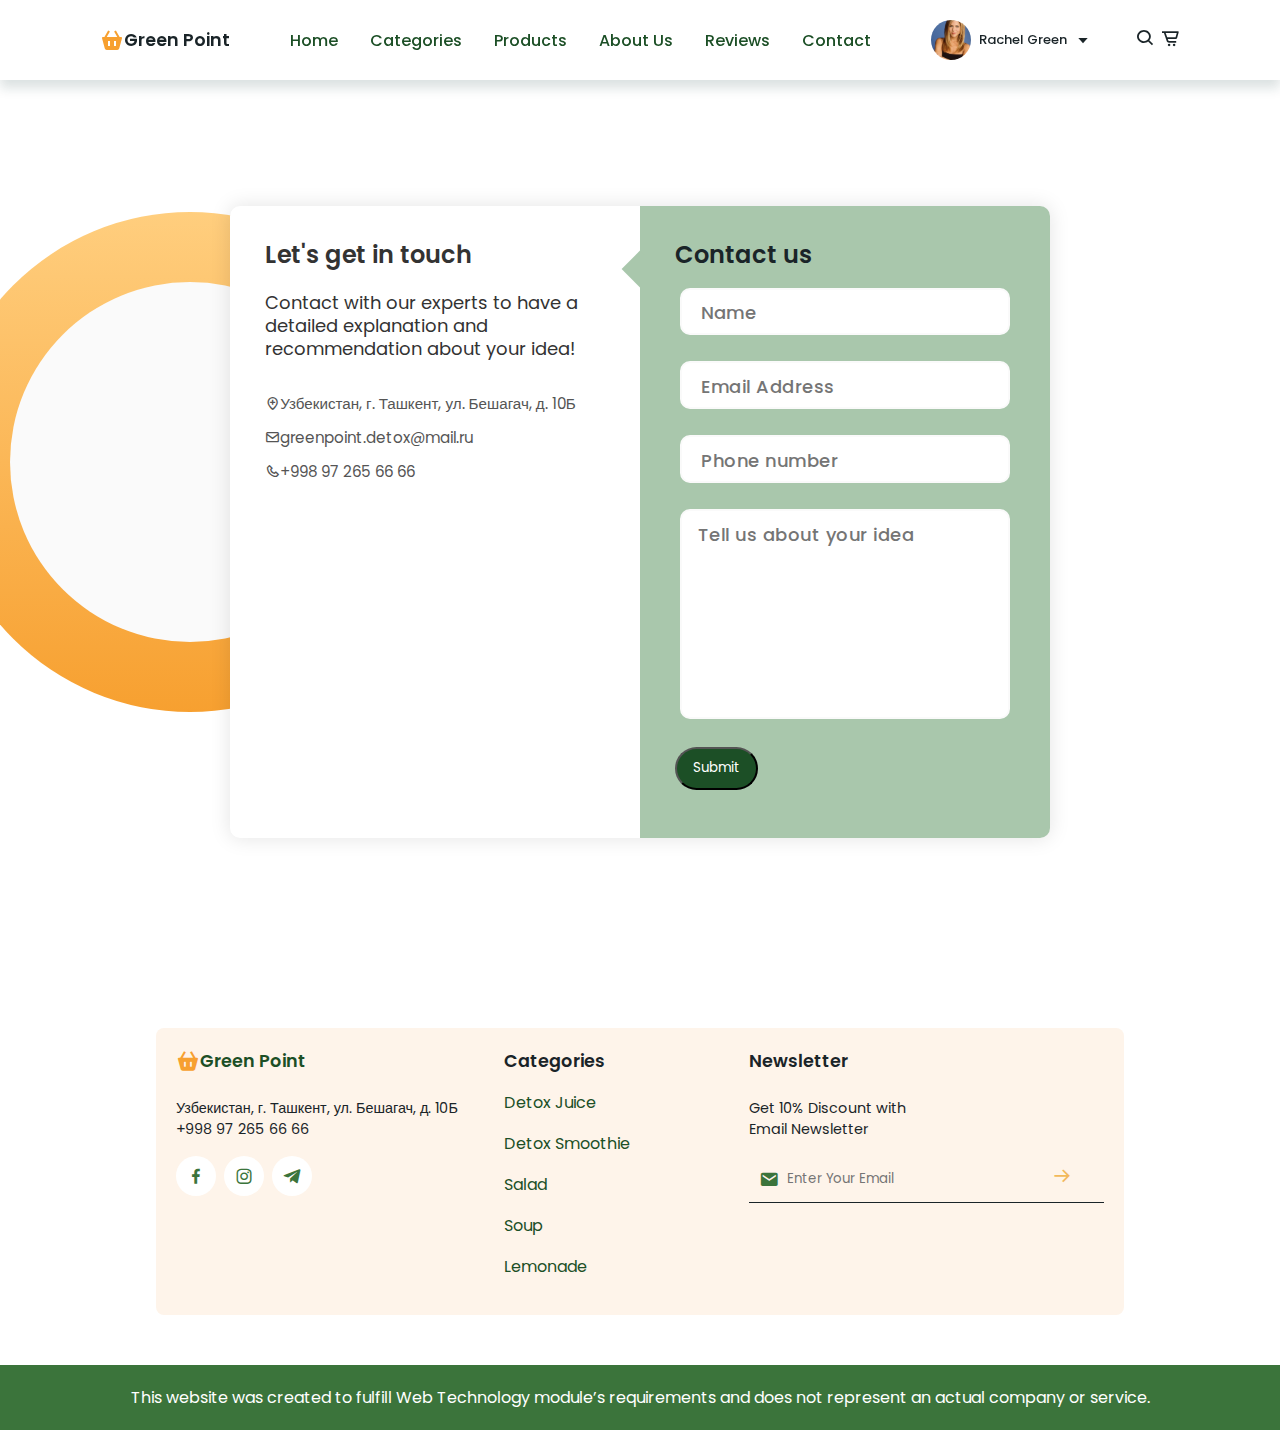
==== contact.html @ ccedce8c "Added contact page" ====
<!DOCTYPE html>
<html lang="en">
<head>
    <meta charset="UTF-8">
    <meta http-equiv="X-UA-Compatible" content="IE=edge">
    <meta name="viewport" content="width=device-width, initial-scale=1.0">
    <title>Green Point Website</title>
    <!-- Link To CSS -->
    <link rel="stylesheet" href="style.css">
    <!-- Box Icons -->
    <link rel="stylesheet" href="https://cdn.jsdelivr.net/npm/boxicons@latest/css/boxicons.min.css">

</head>
<body>
    <!-- Navigation Bar -->
    <header>
        <a href="#" class="logo"><i class='bx bxs-basket'></i></i>Green Point</a>

        <!-- Menu Icon -->
        <div class="bx bx-menu" id="menu-icon"></div>

        <!-- Navigation List -->
        <ul class="navbar">
            <li><a href="index.html">Home</a></li>
            <li><a href="index.html#categories">Categories</a></li>
            <li><a href="index.html#product">Products</a></li>
            <li><a href="index.html#about">About Us</a></li>
            <li><a href="index.html#reviews">Reviews</a></li>
            <li><a href="contact.html" class="active">Contact</a></li>
        </ul>
        <!-- Profile -->
        <div class="profile">
            <img src="img/profile.jpg" alt="">
            <span>Rachel Green</span>
            <i class='bx bx-caret-down' ></i>
        </div>
         <!-- Icons-->
         <div class="header-icons">
          <i class='bx bx-search' id="search-icon"></i>
          <i class='bx bx-cart-alt' id="cart-icon"></i>
      </div>
      <!-- Search Box -->
      <div class="search-box">
          <input type="search" name="" id="" placeholder="Search Here...">
      </div>
      <!-- Cart Box -->
      <div class="cart">
          <!-- Box 1-->
          <div class="box">
              <img src="img/new1.jpg" alt="">
          <div class="text">
              <h3>Green Mix</h3>
              <span>30,000 soums</span>
          </div>
          <i class='bx bxs-trash-alt'></i>
          </div>
          <!-- Box 2-->
          <div class="box">
              <img src="img/new2.jpg" alt="">
          <div class="text">
              <h3>Citrus Power</h3>
              <span>40,000 soums</span>
          </div>
          <i class='bx bxs-trash-alt'></i>
          </div>
          <h2>Total:   70,000 soums</h2>
          <a href="#" class="btn">Checkout</a>
      </div>
    </header>

    <section class="contact" id="contact">
      <div class="contact-container">

        <span class="big-circle"></span>
      <div class="form-big">
        <div class="contact-info">
          <h3 class="title">Let's get in touch</h3>
          <p class="text">
            Contact with our experts to have a detailed explanation and recommendation about your idea!
          </p>

          <div class="info">
            <div class="information">
              <i class='bx bx-location-plus'></i>
              <p>Узбекистан, г. Ташкент, ул. Бешагач, д. 10Б</p>
            </div>
            <div class="information">
              <i class='bx bx-envelope'></i>
              <p>greenpoint.detox@mail.ru</p>
            </div>
            <div class="information">
              <i class='bx bx-phone'></i>
              <p>+998 97 265 66 66</p>
            </div>
          </div>

          <div class="map">
            <iframe src="https://www.google.com/maps/embed?pb=!1m18!1m12!1m3!1d24552624.197750717!2d35.
            50269000000001!3d41.3056763!2m3!1f0!2f0!3f0!3m2!1i1024!2i768!4f13.1!3m3!1m2!1s0x38ae8b78e790c819%3A0x9434586dd9fb2f27!
            2sGreen%20Point!5e0!3m2!1sko!2s!4v1669122535889!5m2!1sko!2s" width="320" height="300" style="border:0;" 
            allowfullscreen="" loading="lazy" referrerpolicy="no-referrer-when-downgrade"></iframe>
          </div>
        </div>

        <div class="contact-form">
          <form  id="form" >
            <h3 class="title">Contact us</h3>
            <div class="input-container">
              <input type="text" placeholder="Name" class="input" id='username'/>
           
              <small>Error message</small>
            </div>

            <div class="input-container">
              <input type="email" name="email" placeholder="Email Address" class="input" id="email"/>
             
              <small>Error message</small>
            </div>

            <div class="input-container">
              <input type="tel" name="phone" placeholder="Phone number" class="input" id="phone"/>
            
              <small>Error message</small>
            </div>

            <div class="input-container">
              <textarea name="message" placeholder=" Tell us about your idea" class="input" id="text"></textarea>
              <small class="messageE">Error message</small>
            </div>

             <button class="btn">Submit</button>
          </form>
            
        </div>
      </div>

      </div>
      
    </section>


    <!-- Footer Section -->
    <section class="footer" id="footer">
        <div class="footer-box">
            <a href="#" class="logo"><i class='bx bxs-basket'></i>Green Point</a>
            <p>Узбекистан, г. Ташкент, ул. Бешагач, д. 10Б<br>+998 97 265 66 66</p>
            <div class="social">
                <li><a href="https://www.facebook.com/greenpoint.uz/" target="_blank"><i class='bx bxl-facebook'></i></a></li>
                <li><a href="https://www.instagram.com/greenpoint_uz/" target="_blank"><i class='bx bxl-instagram'></i></a></li>
                <li><a href="https://t.me/Greenpointuz" target="_blank"><i class='bx bxl-telegram'></i></a></li>
            </div>
        </div>
        <div class="footer-box">
            <h2>Categories</h2>
            <a href="index.html#categories">Detox Juice</a>
            <a href="index.html#categories">Detox Smoothie</a>
            <a href="index.html#categories">Salad</a>
            <a href="index.html#categories">Soup</a>
            <a href="index.html#categories">Lemonade</a>
        </div>
        <div class="footer-box">
            <h2>Newsletter</h2>
            <p>Get 10% Discount with <br>Email Newsletter</p>
            <form action="#">
              <i class='bx bxs-envelope'></i>
              <input type="email" id="user_email" placeholder="Enter Your Email">
              <li><a href="#" onclick="return false;" id="submit-message"><i class='bx bx-arrow-back bx-rotate-180'></i></a></li>
            </form>
        </div>
    </section>
    <br><br>
    <!-- Copyright-->
    <div class="copyright">
        <p>This website was created to fulfill Web Technology module’s 
          requirements and does not represent an actual company or service.</p>
    </div>


    <!-- Link to JS -->
    <script src="main.js"></script>
    
</body>
</html>
---- style.css ----
/* Google Fonts */
@import url('https://fonts.googleapis.com/css2?family=Poppins:wght@200;300;400;500;600;700;900&display=swap');
*{
    font-family: 'Poppins', sans-serif;
    margin: 0;
    padding: 0;
    box-sizing: border-box;
    list-style: none;
    text-decoration: none;
    scroll-padding-top: 2rem;
    scroll-behavior: smooth;
}

/* Some Variables */
:root{
    --green-color: #1c4f26;
    --green2-color: #3b743b;
    --light-green-color: #a9c7ac;
    --orange-color: #f7a030;
    --light-orange-color: #f2b95c;
    --text-color: #1a2428;
    --bg-color: #fff;
    --box-shadow: 2px 2px 10px 4px rgb(14 55 54 / 15%);
}
/* Scroll bar */
::-webkit-scrollbar{
    width: 0.5rem;
    background: var(--light-green-color);
}
::-webkit-scrollbar-thumb{
    width: 0.5rem;
    background: var(--green-color);
}
section{
    padding: 4.5rem 0 1.5rem;
}
img {
    width: 100%;
}
body{
    color: var(--text-color);
}
header{
    position: fixed;
    width: 100%;
    top: 0;
    right: 0;
    z-index: 1000;
    display: flex;
    align-items: center;
    justify-content: space-between;
    background: var(--bg-color);
    box-shadow: 0 8px 11px rgb(14 55 54 / 15%);
    padding: 20px 100px;
    transition: 0.5s;
}
.profile{
    display: flex;
    align-items: center;
    column-gap: 0.5rem;
    cursor: pointer;
}
.profile img{
    width: 40px;
    height: 40px;
    object-fit: cover;
    object-position: center;
    border-radius: 50%;
}
.profile span{
    font-size: 13px;
    font-weight: 500;
}
.logo{
    display: flex;
    align-items: center;
    font-size: 1.1rem;
    font-weight: 600;
    color: var(--text-color);
    column-gap: 0.5 rem
}
.logo .bx{
    font-size: 24px;
    color: var(--orange-color);
}
.navbar{
    display: flex;
    column-gap: 0.5 rem;
}
.navbar a{
    font-size: 1rem;
    font-weight: 500;
    color: var(--green-color);
    padding: 0.5rem 1rem;
}
.navbar a:hover, .navbar .home-active{
    background: var(--light-green-color);
    border-radius: 5rem;
    color: var(--bg-color);
    transition: 0.5s;
}
.header-icons{
    font-size: 20px;
    cursor: pointer;
    z-index: 100000;
}
.search-box{
    position: absolute;
    top: 110%;
    right: -100%;
}
.search-box input{
    padding: 10px;
    border: none;
    outline: none;
    border-radius: 0.5rem;
    width: 280px;
    box-shadow: var(--box-shadow);
}
.search-box.active{
    right: 1rem;
    transition: 0.2s;
}
.cart{
    position: absolute;
    top: 110%;
    right: -100%;
    display: flex;
    flex-direction: column;
    align-items: center;
    row-gap: 0.5rem;
    background: var(--bg-color);
    padding: 20px;
    border-radius: 0.5rem;
    box-shadow: var(--box-shadow);
}
.cart img{
    width: 100px;
}
.cart .box{
    display: flex;
    align-items: center;
    column-gap: 2rem;
}
.cart .box .text h3{
    font-size: 1rem;
}
.cart .box .bx{
    font-size: 24px;
}
.cart .box .bx:hover{
    color: var(--light-orange-color);
}
.cart h2{
    font-size: 1.1rem;
    font-weight: 600;
}
.cart.active{
    right: 1rem;
    transition: 0.2s;
}
#menu-icon{
    font-size: 24px;
    cursor: pointer;
    z-index: 10001;
    display: none;
}
section{
    padding: 4.5 rem 0 1.5rem;

}
.container{
    position: relative;
    width: 100;
    min-height: 640px;
    display: flex;
    align-items: center;
    background: url(img/background.png);
    background-repeat: no-repeat;
    background-size: cover;
    background-position: center;
    overflow: hidden;
}
.container img{
    width: 550px;
    position: absolute;
    right: 200px;
}
.home-text{
    padding: 0 150px;
}
.home-text span{
    font-weight: 400;
    text-transform: uppercase;
    color: var(--light-green-color);
}
.home-text h1{
    font-size: 1.7rem;
    font-weight: 700;
    margin-bottom: 1rem;
}
.btn{
    padding: 0.6rem 1rem;
    background: var(--green-color);
    color: var(--bg-color);
    font-weight: 400;
    border-radius: 5rem;
    display: flex;
    align-items: center;
    justify-content: space-between;
    column-gap: 0.5rem;
    max-width: 160px;
}
.btn .bx{
    padding: 4px;
    background: var(--bg-color);
    color: var(--text-color);
    border-radius: 1rem;
    font-size: 20px;
    margin: auto;
}
.btn:hover{
    background: var(--light-orange-color);
    transition: 0.2s ease;
}
.swiper-button-next{
    background: url(img/right-arrow.png);
    background-repeat: no-repeat;
    background-size: 100% auto;
    background-position: center;
    margin-right: 20px;
}
.swiper-button-next::after{
    display: none;
}
.swiper-button-prev{
    background: url(img/left-arrow.png);
    background-repeat: no-repeat;
    background-size: 100% auto;
    background-position: center;
    margin-left: 20px;
}
.swiper-button-prev::after{
    display: none;
}
.heading{
    display: flex;
    justify-content: space-between;
    align-items: center;
}
.heading h1{
    font-size: 1.6rem;
    font-weight: 600;
}
.heading span{
    color: var(--green2-color);
}
.categories{
    max-width: 968px;
    margin-left: auto;
    margin-right: auto;
}
.categories-container{
    display: grid;
    grid-template-columns: repeat(auto-fit, minmax(180px, auto));
    gap: 1rem;
    margin-top: 2rem;
}
.categories-container .box{
    position: relative;
    display: flex;
    flex-direction: column;
    align-items: center;
    padding: 20px;
    border-radius: 0.5rem;
}
.categories-container .box img{
    width: 100%;
    object-fit: contain;
    object-position: center;
}
.categories-container .box h2{
    margin-top: 0.5rem;
    font-size: 1rem;
    font-weight: 600;
}
.categories-container .box span{
    font-size: 0.8rem;
    font-weight: 400;
    margin-bottom: 0.8rem;
}
.categories-container .box .bx{
    padding: 10px;
    background: var(--light-green-color);
    color: var(--bg-color);
    border-radius: 5rem;
    margin-top: 2rem;
    position: absolute;
    bottom: -8%;
    display: none;
}
.categories-container .box .bx:hover{
    background: var(--light-orange-color);
    transition: 0.2s all linear;
}
.categories-container .box:hover .bx{
        display: block;
        transition: 0.2s all linear;
}
.box1{
    background: #fef4ea;
}
.box2{
    background: #e9f4e3;
}
.box3{
    background: #faeaea;
}
.box4{
    background: #eeeef9;
}.box5{
    background: #f7f6d7;
}
.products{
    max-width: 968px;
    margin-left: auto;
    margin-right: auto;
}
.products-container{
    display: grid;
    grid-template-columns: repeat(auto-fit, minmax(260px, auto));
    gap: 1rem;
    margin-top: 2rem;
}
.products-container .box{
    padding: 20px;
    box-shadow: 1px 2px 11px 4px rgb(14 55 54 / 15%);
    border-radius: 0.5rem;
    position: relative;
}
.products-container .box img{
    width: 100%;
    height: 200px;
    object-fit: contain;
    object-position: center;
}
.products-container .box span{
    font-weight: 500;
    font-size: 13px;
}
.products-container .box h2{
    font-size: 1.2rem;
    font-weight: 600;
}
.products-container .box .price{
    font-size: 1rem;
    font-weight: 600;
    margin-top: 0.5rem;
    color: var(--light-orange-color);
}
.products-container .box .bx-cart-alt{
    position: absolute;
    right: 0;
    bottom: 0;
    padding: 10px;
    background: var(--light-green-color);
    font-size: 20px;
    border-radius: 0.5rem 0 0,5rem 0;
}
.products-container .box .bx-cart-alt:hover{
    background: var(--orange-color);
    transition: 0.2s all linear;
}
.products-container .box .bx-heart{
    position: absolute;
    top: 1rem;
    right: 1rem;
    font-size: 20px;
    color: var(--light-orange-color);
}
.products-container .box .discount{
    position: absolute;
    top: 1rem;
    left: 0;
    background: var(--light-orange-color);
    color: var(--bg-color);
    padding: 2px 18px;
    clip-path: polygon(100% 0%, 75% 50%, 100% 100%, 0 100%, 0% 50%, 0 0);
}
.about{
    max-width: 968px;
    margin-left: auto;
    margin-right: auto;
    display: grid;
    grid-template-columns: repeat(auto-fit, minmax(21rem, auto));
    align-items: center;
    gap: 1.5rem;
}
.about-text span{
    font-weight: 600;
    text-transform: uppercase;
    color: var(--green2-color);
}
.about-text p{
    margin: 0.5rem 0 1rem;
}
.reviews{
    max-width: 968px;
    margin-left: auto;
    margin-right: auto;
}
.reviews h2{
    text-align: center;
    font-size: 1.6rem;
    font-weight: 600;
}
.reviews-container{
    display: grid;
    grid-template-columns: repeat(auto-fit, minmax(100px, auto));
    align-items: center;
    gap: 1.5rem;
    margin-top: 2rem;
}
.reviews-container .box{
    padding: 20px;
    box-shadow: 1px 2px 11px 4px rgb(14 55 54 / 15%);
    border-radius: 0.5rem;
    border-bottom: 7px solid var(--green2-color);
}
.reviews-container .box:hover{
    transform: translateY(10px);
    transition: 0.2s all linear;
}
.reviews-container .box .bx{
    font-size: 24px;
    color: var(--green2-color);
}
.reviews-container .box .stars .bx{
    font-size: 1rem;
    color: var(--light-orange-color);
}
.reviews-container .box p{
    font-size: 0.9rem;
}
.review-profile{
    display: flex;
    align-items: center;
    margin-top: 1rem;
    column-gap: 0.5rem;
}
.review-profile img{
    width: 60px;
    height: 60px;
    border-radius: 50%;
    object-fit: cover;
    object-position: center;
}
.review-profile h3{
    font-size: 1rem;
    font-weight: 600;
}
.footer{
    max-width: 968px;
    margin-left: auto;
    margin-right: auto;
    display: grid;
    grid-template-columns: repeat(auto-fit, minmax(200px, auto));
    gap: 1.5rem;
    margin-top: 2rem;
    background: #fef4ea;
    border-radius: 0.5rem;
    padding: 20px;
}
.footer-box{
    display: flex;
    flex-direction: column;
}
.footer-box p{
    font-size: 0.9rem;
    margin: 0.5rem 0 1rem;
}
.social{
    display: flex;
    align-items: center;
    column-gap: 0.5rem;
}
.social .bx{
    padding: 10px;
    background: var(--bg-color);
    color: var(--green2-color);
    border-radius: 5rem;
    font-size: 20px;
}
.social .bx:hover{
    background: var(--green2-color);
    color: var(--bg-color);
    transition: 0.2s all linear;
}
.footer-box h2{
    font-size: 1.1rem;
    font-weight: 600;
    margin-bottom: 1rem;
}
.footer-box a{
    color: var(--green-color);
    margin-bottom: 1rem;
}
.footer-box a:hover{
    color: var(--light-orange-color);
}
.footer-box form{
    border-bottom: 1px solid var(--text-color);
    padding: 10px;
    display: flex;
    align-items: center;
    column-gap: 0.5rem;
}
.footer-box form input{
    background: transparent;
    border: none;
    outline: none;
}
.footer-box form .bx{
    font-size: 20px;
    color: var(--light-orange-color);
    cursor: pointer;
}
.footer-box form .bxs-envelope{
    color: var(--green2-color);
}
.copyright{
    text-align: center;
    color: var(--bg-color);
    padding: 20px;
    background-color: var(--green2-color);
}
/* Responsive */
@media (max-width:1080px){
    header{
        padding:  18px 60px;
    }
    .home-text{
        padding: 0 100px;
    }
    .container img{
        right: 50px;
    }
}
@media (max-width: 990px){
    header{
        padding: 18px 4%;
    }
    section{
        padding: 50px 4%;
    }
    .home-text h1{
        font-size: 2rem;
    }
    .home-text{
        padding: 0 5%;
    }
    .swiper-button-next{
        margin: 0;
    }
    .swiper-button-prev{
        margin: 0;
    }
    .review-profile h3{
        font-size: 0.7rem;
    }
}
@media (max-width: 850px){
    header{ 
        padding: 12px 4%;
    }
    #menu-icon{
        display: initial;
    }
    .navbar{
        position: absolute;
        top: -570px;
        left: 0;
        right: 0;
        display: flex;
        flex-direction: column;
        background: var(--bg-color);
        box-shadow: 4px 4px 0 4px rgb(14 55 54 / 15%);
        transition: 0.2s all linear;
        text-align: left;
    }
    .navbar a{
        padding: 1rem;
        margin: 1rem;
        display: block;
    }
    .navbar a:hover, .navbar .home-active{
        border-radius: 0.5rem;
        color: var(--bg-color);
    }
    .navbar.active{
        top: 100%;
    }
    .home-text h1{
        font-size:  1.7rem;
    }
    .container img{
        width: 390px;
    }
    .btn{
        padding: 0.6rem 1.2rem;
    }
    .products-container{
        grid-template-columns: repeat(auto-fit, minmax(244px, auto));
    }
    .review-profile h3{
        font-size: 0.7rem;
    }
}
@media (max-width:712px){
    .container img{
        right: 20px;
    }
    .heading h1{
        font-size: 1.2rem;
    }
    .about{
        grid-template-columns: repeat(auto-fit, minmax(20rem, auto));
    }
    .about img{
        order: 2;
    }
    .about-text{
        text-align: center;
        display: flex;
        flex-direction: column;
        align-items: center;
        justify-content: center;
    }
    .btn{
        max-width: 164px;
    }
    .reviews h2{
        font-size: 1.2rem;
    }
    .review-profile h3{
        font-size: 0.7rem;
    }
}  
@media (max-width: 640px){
    .container img{
        right: 0;
        width: 370px;
    }
    .review-profile h3{
        font-size: 0.7rem;
    }
}
@media (max-width: 550px){
    .container img{
        right: 0;
        width: 370px;
        object-fit: contain;
    }
}
@media (max-width: 380px){
   .logo{
    font-size: 1rem;
   }
   .profile img{
    width: 30px;
    height: 30px;
   }
   .profile span{
    font-size: 10px;
   }
   .home-text{
    padding-bottom: 17rem;
   }
   .home-text span{
    font-size: 0.8rem;
   }
   .home-text h1{
    font-size: 1.4rem;
   }
   .heading{
    flex-direction: column;
    text-align: center;
   }
   .heading .btn{
    margin-top: 1rem;
   }
   .categories-container{
    gap: 1.5rem;
   }
}

/*  Contact us page css codes*/
.contact-container {
	position: relative;
	width: 100%;
	min-height: 100vh;
	padding: 2rem;
	background-color: var(--bg-color);
	overflow: hidden;
	display: flex;
	align-items: center;
	justify-content: center;
}

.form-big {
	width: 80%;
	max-width: 820px;
	background-color: var(--bg-color);
	border-radius: 10px;
	box-shadow: 0 0 20px 1px rgba(0, 0, 0, 0.1);
	z-index: 100;
	overflow: hidden;
	display: grid;
	grid-template-columns: repeat(2, 1fr);
}
.circle {
	border-radius: 50%;
	background: linear-gradient(135deg, transparent 20%, var(--light-green-color));
	position: absolute;
}

.contact-form {
	background-color: var(--light-green-color);
	position: relative;
}

.contact-form:before {
	content: "";
	position: absolute;
	width: 26px;
	height: 26px;
	background-color: var(--light-green-color);
	transform: rotate(45deg);
	top: 50px;
	left: -13px;
}

form {
	padding: 2.3rem 2.2rem;
	z-index: 10;
	overflow: hidden;
	position: relative;
}

.title {
	color: var(--text-color);
	font-weight: 600;
	font-size: 1.5rem;
	line-height: 1;
	margin-bottom: 0.7rem;
}

.input-container {
	position: relative;
	margin: 1rem 0;
	padding: 5px;
}

.input-container.success textarea,
.input-container.success input {
	border-color: var(--green2-color);
	border-width: 3px;
}

.input-container.error textarea,
.input-container.error input {
	border-color: var(--light-orange-color);
	border-width: 3px;
}

.input-container.error textarea.input {
	border-color: var(--light-orange-color);
	border-width: 3px;
}

.input-container.error .messageE {
	color: var(--light-orange-color);
	margin-top: 170px;
}

.input-container input {
	background-color: white;
	padding-bottom: 7px;
}
.input-container.error small {
	visibility: visible;
	color: var(--light-orange-color);
	font-size: 16px;
}

.input-container small {
	visibility: hidden;
	position: absolute;
	top: 50px;
	bottom: 0;
	left: 20px;
}

.input-container .btn {
	outline: none;
}

.input {
	width: 100%;
	outline: none;
	border: 2px solid #fafafa;
	background: none;
	padding: 0.6rem 1.2rem;
	color: #333;
	font-weight: 500;
	font-size: 18px;
	letter-spacing: 0.5px;
	border-radius: 10px;
	transition: 0.3s;
}
.input-container > textarea {
	width: 100%;
	max-width: 100%;
	padding: 10px;
	min-height: 210px;
	border-radius: 10px;
	resize: none;
	background-color: white;
	overflow-y: auto;
}

.contact-info {
	padding: 2.3rem 2.2rem;
	position: relative;
}

.contact-info .title {
	color: #333;
	font-weight: 600;
}

.text {
	color: #333;
	margin: 1.5rem 0 2rem 0;
	line-height: 23px;
	font-size: 18px;
}

.information {
	display: flex;
	color: #555;
	margin: 0.7rem 0;
	align-items: center;
	font-size: 0.95rem;
}

.contact-info:before {
	content: "";
	position: absolute;
	width: 110px;
	height: 100px;
	border: 22px solid(var(--light-green-color));
	border-radius: 50%;
	bottom: -77px;
	right: 50px;
	opacity: 0.3;
}

.big-circle {
	position: absolute;
	width: 500px;
	height: 500px;
	border-radius: 50%;
	background: linear-gradient(to bottom, #ffce7e, var(--orange-color));
	bottom: 50%;
	right: 50%;
	transform: translate(-40%, 38%);
}

.big-circle:after {
	content: "";
	position: absolute;
	width: 360px;
	height: 360px;
	background-color: #fafafa;
	border-radius: 50%;
	top: calc(50% - 180px);
	left: calc(50% - 180px);
}

@media (max-width: 850px) {
	.form-big {
		grid-template-columns: 1fr;
	}

	.contact-info:before {
		bottom: initial;
		top: -75px;
		right: 65px;
		transform: scale(0.95);
	}

	.contact-form:before {
		top: -13px;
		left: initial;
		right: 70px;
	}

}
@media (max-width: 480px) {
	.contact-container {
		padding: 1.5rem;
	}

	.contact-info:before {
		display: none;
	}

	form,
	.contact-info {
		padding: 1.7rem 1.6rem;
	}
}
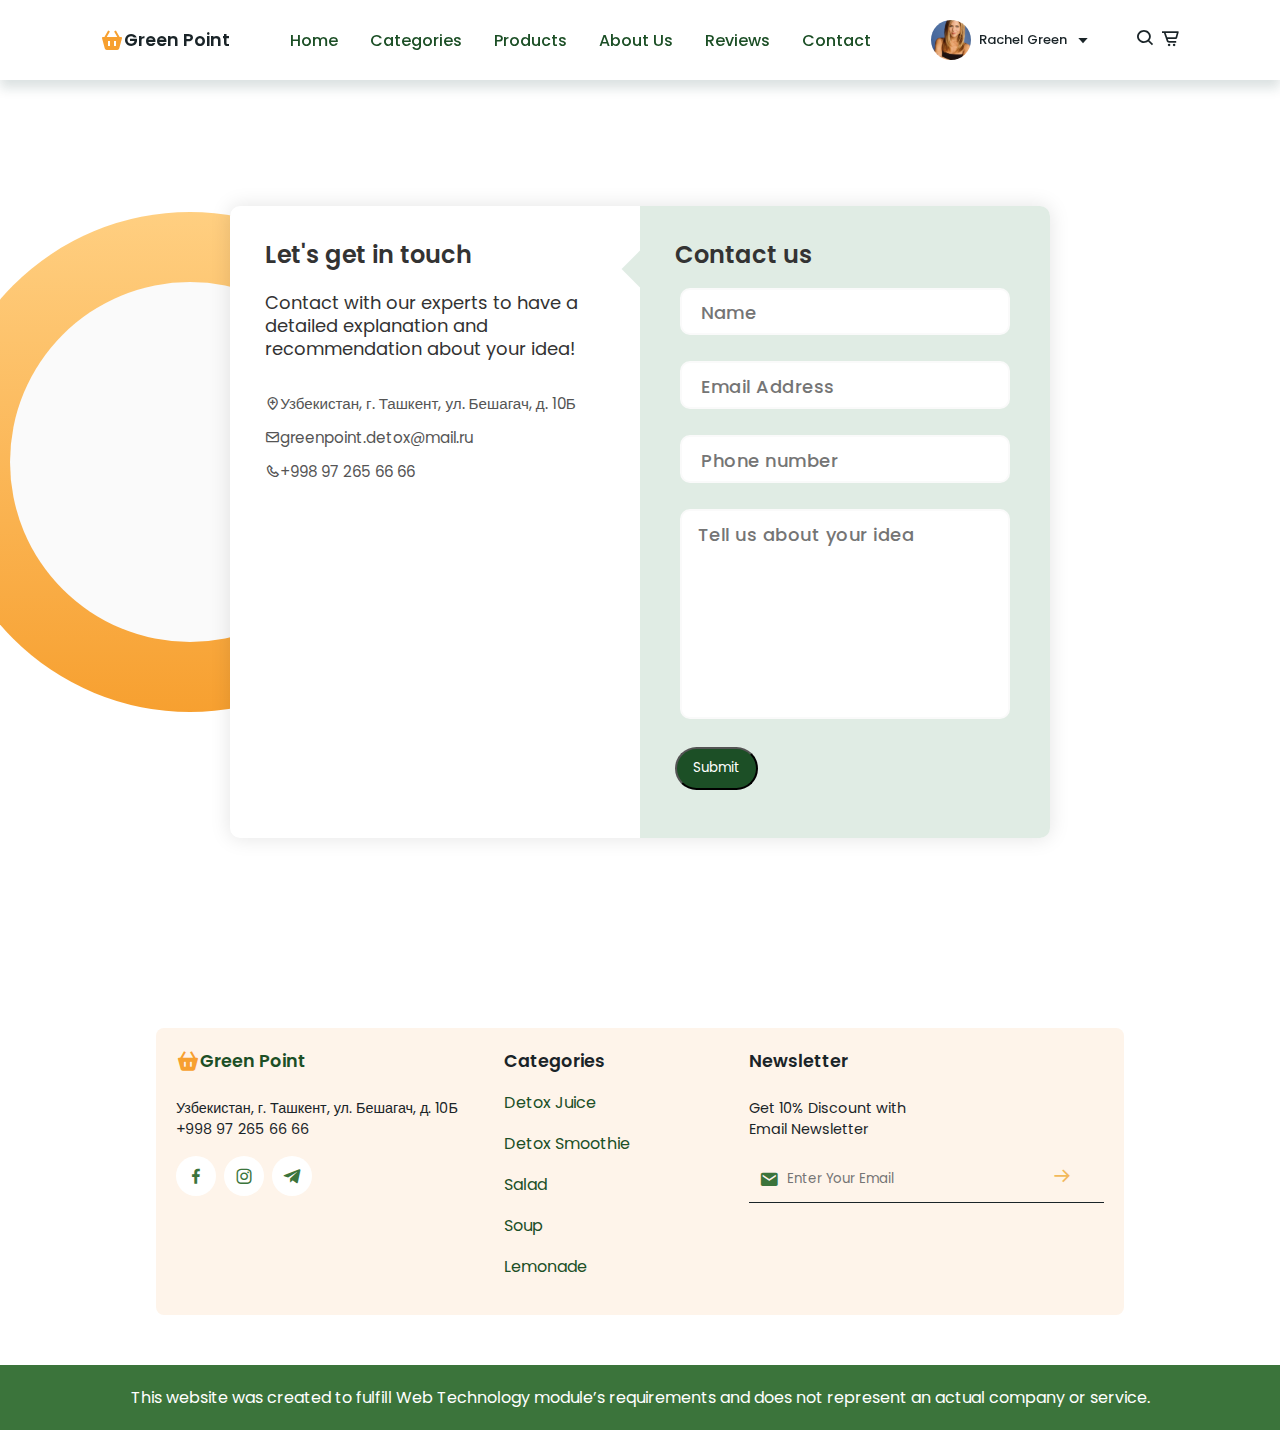
==== commit 084bfff0: "Contact form validation" ====
--- a/contact.html
+++ b/contact.html
@@ -4,7 +4,7 @@
     <meta charset="UTF-8">
     <meta http-equiv="X-UA-Compatible" content="IE=edge">
     <meta name="viewport" content="width=device-width, initial-scale=1.0">
-    <title>Green Point Website</title>
+    <title>Contact Us</title>
     <!-- Link To CSS -->
     <link rel="stylesheet" href="style.css">
     <!-- Box Icons -->
@@ -103,10 +103,10 @@
         </div>
 
         <div class="contact-form">
-          <form  id="form" >
+          <form id="form">
             <h3 class="title">Contact us</h3>
             <div class="input-container">
-              <input type="text" placeholder="Name" class="input" id='username'/>
+              <input type="text" placeholder="Name" class="input" id="username"/>
            
               <small>Error message</small>
             </div>
@@ -127,15 +127,11 @@
               <textarea name="message" placeholder=" Tell us about your idea" class="input" id="text"></textarea>
               <small class="messageE">Error message</small>
             </div>
-
-             <button class="btn">Submit</button>
+            <button class="btn">Submit</button>
           </form>
-            
         </div>
       </div>
-
       </div>
-      
     </section>
 
 
@@ -165,7 +161,7 @@
               <i class='bx bxs-envelope'></i>
               <input type="email" id="user_email" placeholder="Enter Your Email">
               <li><a href="#" onclick="return false;" id="submit-message"><i class='bx bx-arrow-back bx-rotate-180'></i></a></li>
-            </form>
+          </form>
         </div>
     </section>
     <br><br>
@@ -177,7 +173,7 @@
 
 
     <!-- Link to JS -->
-    <script src="main.js"></script>
+  <script type="text/javascript" src="contact.js"></script>
     
 </body>
 </html>--- a/style.css
+++ b/style.css
@@ -695,12 +695,13 @@
 }
 
 /*  Contact us page css codes*/
+
 .contact-container {
 	position: relative;
 	width: 100%;
 	min-height: 100vh;
 	padding: 2rem;
-	background-color: var(--bg-color);
+	background-color: white;
 	overflow: hidden;
 	display: flex;
 	align-items: center;
@@ -708,9 +709,9 @@
 }
 
 .form-big {
-	width: 80%;
+	width: 100%;
 	max-width: 820px;
-	background-color: var(--bg-color);
+	background-color: #fff;
 	border-radius: 10px;
 	box-shadow: 0 0 20px 1px rgba(0, 0, 0, 0.1);
 	z-index: 100;
@@ -718,15 +719,16 @@
 	display: grid;
 	grid-template-columns: repeat(2, 1fr);
 }
+
+.contact-form {
+	background-color: #e0ece4;
+	position: relative;
+}
+
 .circle {
 	border-radius: 50%;
-	background: linear-gradient(135deg, transparent 20%, var(--light-green-color));
+	background: linear-gradient(135deg, transparent 20%, var(--light-orange-color));
 	position: absolute;
-}
-
-.contact-form {
-	background-color: var(--light-green-color);
-	position: relative;
 }
 
 .contact-form:before {
@@ -734,7 +736,7 @@
 	position: absolute;
 	width: 26px;
 	height: 26px;
-	background-color: var(--light-green-color);
+	background-color: #e0ece4;
 	transform: rotate(45deg);
 	top: 50px;
 	left: -13px;
@@ -748,7 +750,7 @@
 }
 
 .title {
-	color: var(--text-color);
+	color: #333;
 	font-weight: 600;
 	font-size: 1.5rem;
 	line-height: 1;
@@ -759,37 +761,33 @@
 	position: relative;
 	margin: 1rem 0;
 	padding: 5px;
-}
-
+	/* background-color: white; */
+}
 .input-container.success textarea,
 .input-container.success input {
 	border-color: var(--green2-color);
 	border-width: 3px;
 }
-
 .input-container.error textarea,
 .input-container.error input {
-	border-color: var(--light-orange-color);
+	border-color: var(--orange-color);
 	border-width: 3px;
 }
-
 .input-container.error textarea.input {
-	border-color: var(--light-orange-color);
+	border-color: var(--orange-color);
 	border-width: 3px;
 }
-
 .input-container.error .messageE {
-	color: var(--light-orange-color);
+	color: var(--orange-color);
 	margin-top: 170px;
 }
-
 .input-container input {
 	background-color: white;
 	padding-bottom: 7px;
 }
 .input-container.error small {
 	visibility: visible;
-	color: var(--light-orange-color);
+	color: var(--orange-color);
 	font-size: 16px;
 }
 
@@ -804,7 +802,6 @@
 .input-container .btn {
 	outline: none;
 }
-
 .input {
 	width: 100%;
 	outline: none;
@@ -829,6 +826,7 @@
 	overflow-y: auto;
 }
 
+
 .contact-info {
 	padding: 2.3rem 2.2rem;
 	position: relative;
@@ -853,6 +851,7 @@
 	align-items: center;
 	font-size: 0.95rem;
 }
+
 
 .contact-info:before {
 	content: "";
@@ -871,7 +870,7 @@
 	width: 500px;
 	height: 500px;
 	border-radius: 50%;
-	background: linear-gradient(to bottom, #ffce7e, var(--orange-color));
+	background: linear-gradient(to bottom, #ffcf81, var(--orange-color));
 	bottom: 50%;
 	right: 50%;
 	transform: translate(-40%, 38%);
@@ -906,7 +905,21 @@
 		right: 70px;
 	}
 
-}
+	.big-circle {
+		bottom: 75%;
+		transform: scale(0.9) translate(-40%, 30%);
+		right: 50%;
+	}
+
+	.text {
+		margin: 1rem 0 1.5rem 0;
+	}
+
+	.social-media {
+		padding: 1.5rem 0 0 0;
+	}
+}
+
 @media (max-width: 480px) {
 	.contact-container {
 		padding: 1.5rem;
@@ -920,4 +933,32 @@
 	.contact-info {
 		padding: 1.7rem 1.6rem;
 	}
-}
+
+	.text,
+	.information,
+	.social-media p {
+		font-size: 0.8rem;
+	}
+
+	.title {
+		font-size: 1.15rem;
+	}
+
+	.social-icons a {
+		width: 30px;
+		height: 30px;
+		line-height: 30px;
+	}
+
+	.icon {
+		width: 23px;
+	}
+
+	.input {
+		padding: 0.45rem 1.2rem;
+	}
+
+	.btn {
+		padding: 0.45rem 1.2rem;
+	}
+}
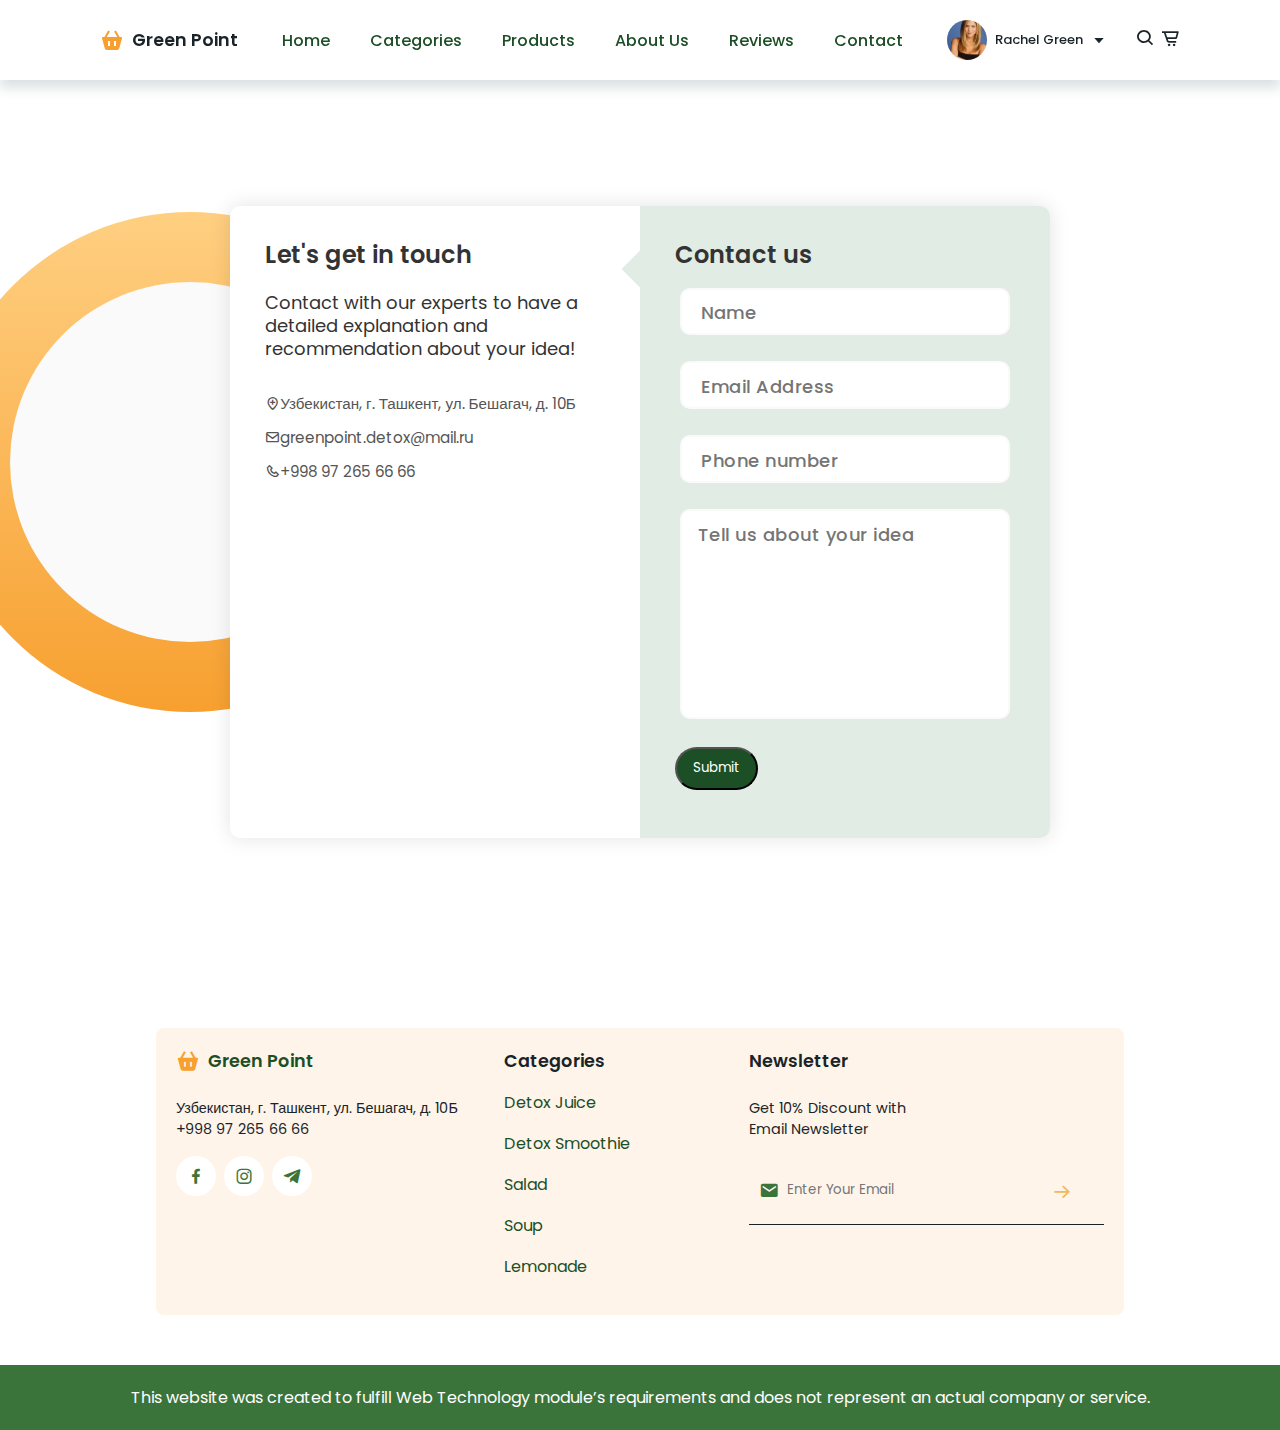
==== commit 3516551e: "Fix errors" ====
--- a/contact.html
+++ b/contact.html
@@ -14,7 +14,7 @@
 <body>
     <!-- Navigation Bar -->
     <header>
-        <a href="#" class="logo"><i class='bx bxs-basket'></i></i>Green Point</a>
+        <a href="#" class="logo"><i class='bx bxs-basket'></i>Green Point</a>
 
         <!-- Menu Icon -->
         <div class="bx bx-menu" id="menu-icon"></div>
@@ -41,7 +41,7 @@
       </div>
       <!-- Search Box -->
       <div class="search-box">
-          <input type="search" name="" id="" placeholder="Search Here...">
+          <input type="search" placeholder="Search Here...">
       </div>
       <!-- Cart Box -->
       <div class="cart">
@@ -95,9 +95,7 @@
           </div>
 
           <div class="map">
-            <iframe src="https://www.google.com/maps/embed?pb=!1m18!1m12!1m3!1d24552624.197750717!2d35.
-            50269000000001!3d41.3056763!2m3!1f0!2f0!3f0!3m2!1i1024!2i768!4f13.1!3m3!1m2!1s0x38ae8b78e790c819%3A0x9434586dd9fb2f27!
-            2sGreen%20Point!5e0!3m2!1sko!2s!4v1669122535889!5m2!1sko!2s" width="320" height="300" style="border:0;" 
+            <iframe src="https://www.google.com/maps/embed?pb=!1m18!1m12!1m3!1d24552624.197750717!2d35.50269000000001!3d41.3056763!2m3!1f0!2f0!3f0!3m2!1i1024!2i768!4f13.1!3m3!1m2!1s0x38ae8b78e790c819%3A0x9434586dd9fb2f27!2sGreen%20Point!5e0!3m2!1sko!2s!4v1669122535889!5m2!1sko!2s" width="320" height="300" style="border:0;" 
             allowfullscreen="" loading="lazy" referrerpolicy="no-referrer-when-downgrade"></iframe>
           </div>
         </div>
@@ -141,9 +139,9 @@
             <a href="#" class="logo"><i class='bx bxs-basket'></i>Green Point</a>
             <p>Узбекистан, г. Ташкент, ул. Бешагач, д. 10Б<br>+998 97 265 66 66</p>
             <div class="social">
-                <li><a href="https://www.facebook.com/greenpoint.uz/" target="_blank"><i class='bx bxl-facebook'></i></a></li>
-                <li><a href="https://www.instagram.com/greenpoint_uz/" target="_blank"><i class='bx bxl-instagram'></i></a></li>
-                <li><a href="https://t.me/Greenpointuz" target="_blank"><i class='bx bxl-telegram'></i></a></li>
+                <a href="https://www.facebook.com/greenpoint.uz/" target="_blank"><i class='bx bxl-facebook'></i></a>
+                <a href="https://www.instagram.com/greenpoint_uz/" target="_blank"><i class='bx bxl-instagram'></i></a>
+                <a href="https://t.me/Greenpointuz" target="_blank"><i class='bx bxl-telegram'></i></a>
             </div>
         </div>
         <div class="footer-box">
@@ -160,8 +158,8 @@
             <form action="#">
               <i class='bx bxs-envelope'></i>
               <input type="email" id="user_email" placeholder="Enter Your Email">
-              <li><a href="#" onclick="return false;" id="submit-message"><i class='bx bx-arrow-back bx-rotate-180'></i></a></li>
-          </form>
+              <h1>ㅤ<a href="#" onclick="return false;" id="submit-message"><i class='bx bx-arrow-back bx-rotate-180'></i></a></h1>
+            </form>
         </div>
     </section>
     <br><br>
@@ -173,7 +171,7 @@
 
 
     <!-- Link to JS -->
-  <script type="text/javascript" src="contact.js"></script>
+  <script src="contact.js"></script>
     
 </body>
 </html>--- a/style.css
+++ b/style.css
@@ -77,7 +77,7 @@
     font-size: 1.1rem;
     font-weight: 600;
     color: var(--text-color);
-    column-gap: 0.5 rem
+    column-gap: 0.5rem;
 }
 .logo .bx{
     font-size: 24px;
@@ -85,7 +85,7 @@
 }
 .navbar{
     display: flex;
-    column-gap: 0.5 rem;
+    column-gap: 0.5rem;
 }
 .navbar a{
     font-size: 1rem;
@@ -166,12 +166,12 @@
     display: none;
 }
 section{
-    padding: 4.5 rem 0 1.5rem;
+    padding: 4.5rem 0 1.5rem;
 
 }
 .container{
     position: relative;
-    width: 100;
+    width: 100%;
     min-height: 640px;
     display: flex;
     align-items: center;
@@ -365,7 +365,7 @@
     padding: 10px;
     background: var(--light-green-color);
     font-size: 20px;
-    border-radius: 0.5rem 0 0,5rem 0;
+    border-radius: 0.5rem 0 0.5rem 0;
 }
 .products-container .box .bx-cart-alt:hover{
     background: var(--orange-color);
@@ -858,7 +858,6 @@
 	position: absolute;
 	width: 110px;
 	height: 100px;
-	border: 22px solid(var(--light-green-color));
 	border-radius: 50%;
 	bottom: -77px;
 	right: 50px;
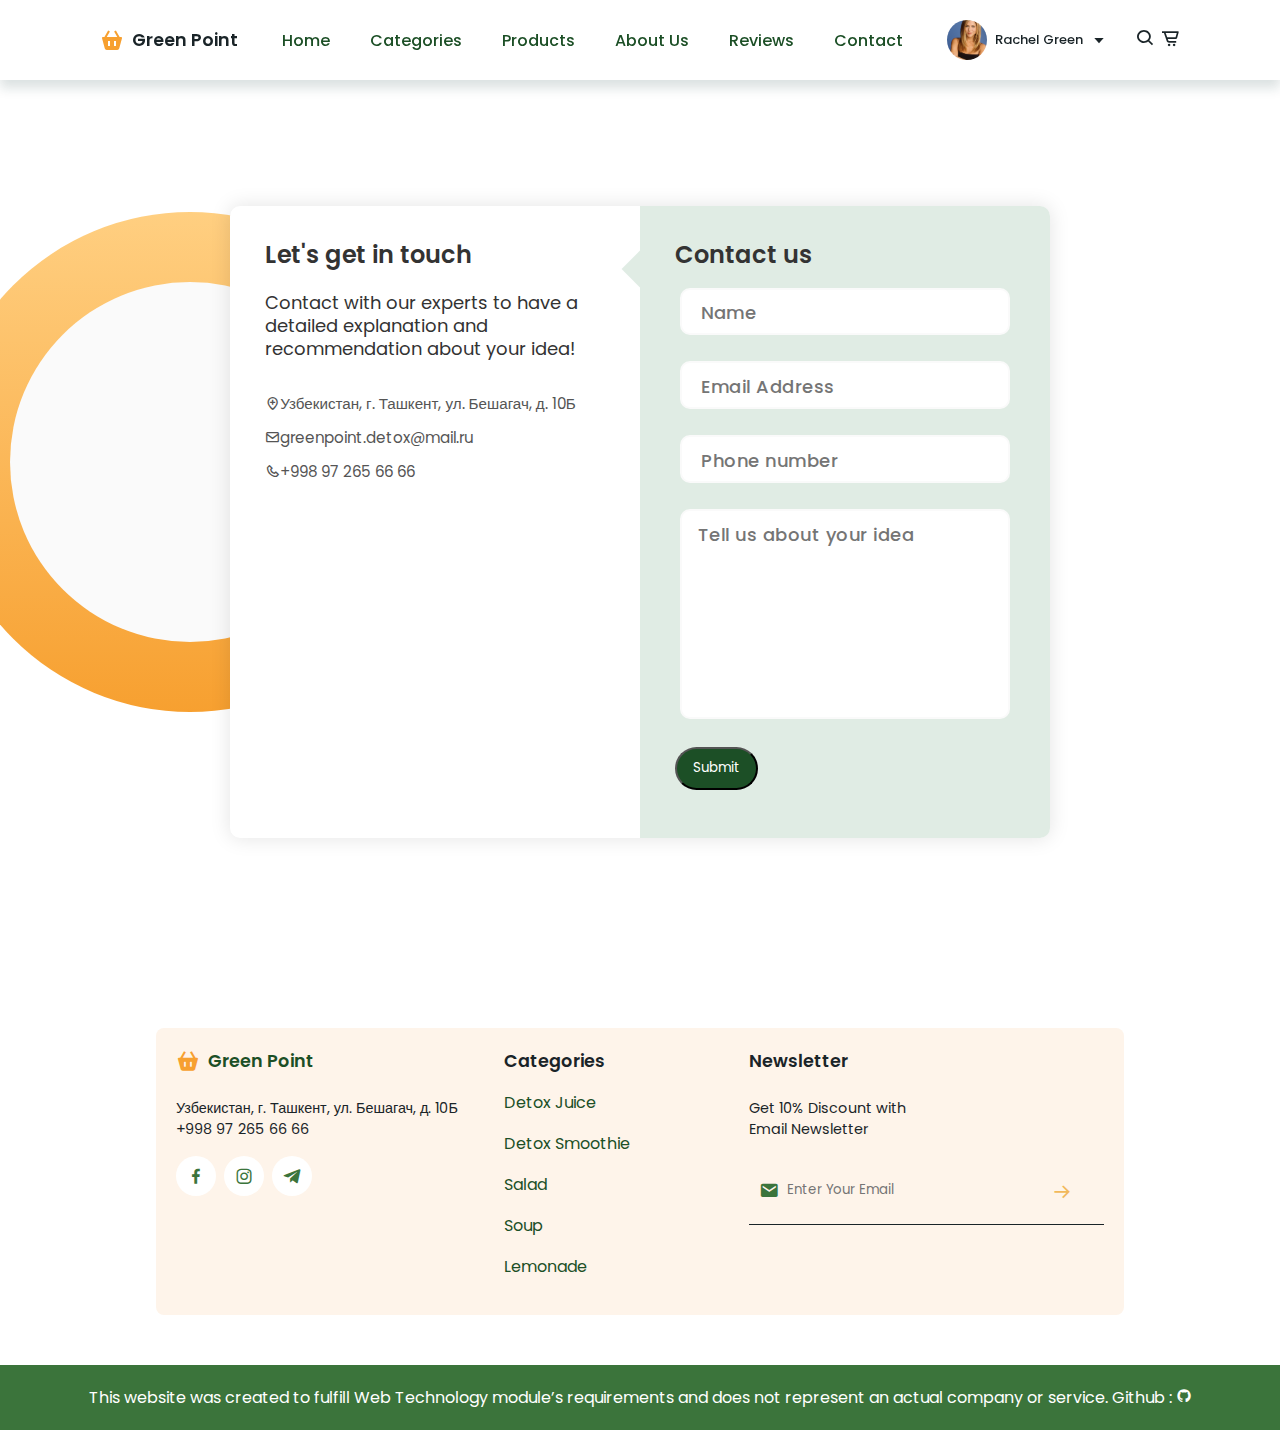
==== commit 168269bc: "Add github repository URL" ====
--- a/contact.html
+++ b/contact.html
@@ -165,8 +165,7 @@
     <br><br>
     <!-- Copyright-->
     <div class="copyright">
-        <p>This website was created to fulfill Web Technology module’s 
-          requirements and does not represent an actual company or service.</p>
+      <p>This website was created to fulfill Web Technology module’s requirements and does not represent an actual company or service. Github : <a href="https://github.com/00010856/WT.CW1" target="_blank"><i class='bx bxl-github'></i></a></p>
     </div>
 
 
--- a/style.css
+++ b/style.css
@@ -533,6 +533,9 @@
     color: var(--bg-color);
     padding: 20px;
     background-color: var(--green2-color);
+}
+.copyright .bx{
+    color: var(--bg-color);
 }
 /* Responsive */
 @media (max-width:1080px){
@@ -695,7 +698,6 @@
 }
 
 /*  Contact us page css codes*/
-
 .contact-container {
 	position: relative;
 	width: 100%;
@@ -761,7 +763,6 @@
 	position: relative;
 	margin: 1rem 0;
 	padding: 5px;
-	/* background-color: white; */
 }
 .input-container.success textarea,
 .input-container.success input {
@@ -885,7 +886,7 @@
 	top: calc(50% - 180px);
 	left: calc(50% - 180px);
 }
-
+/* Responsive*/
 @media (max-width: 850px) {
 	.form-big {
 		grid-template-columns: 1fr;
